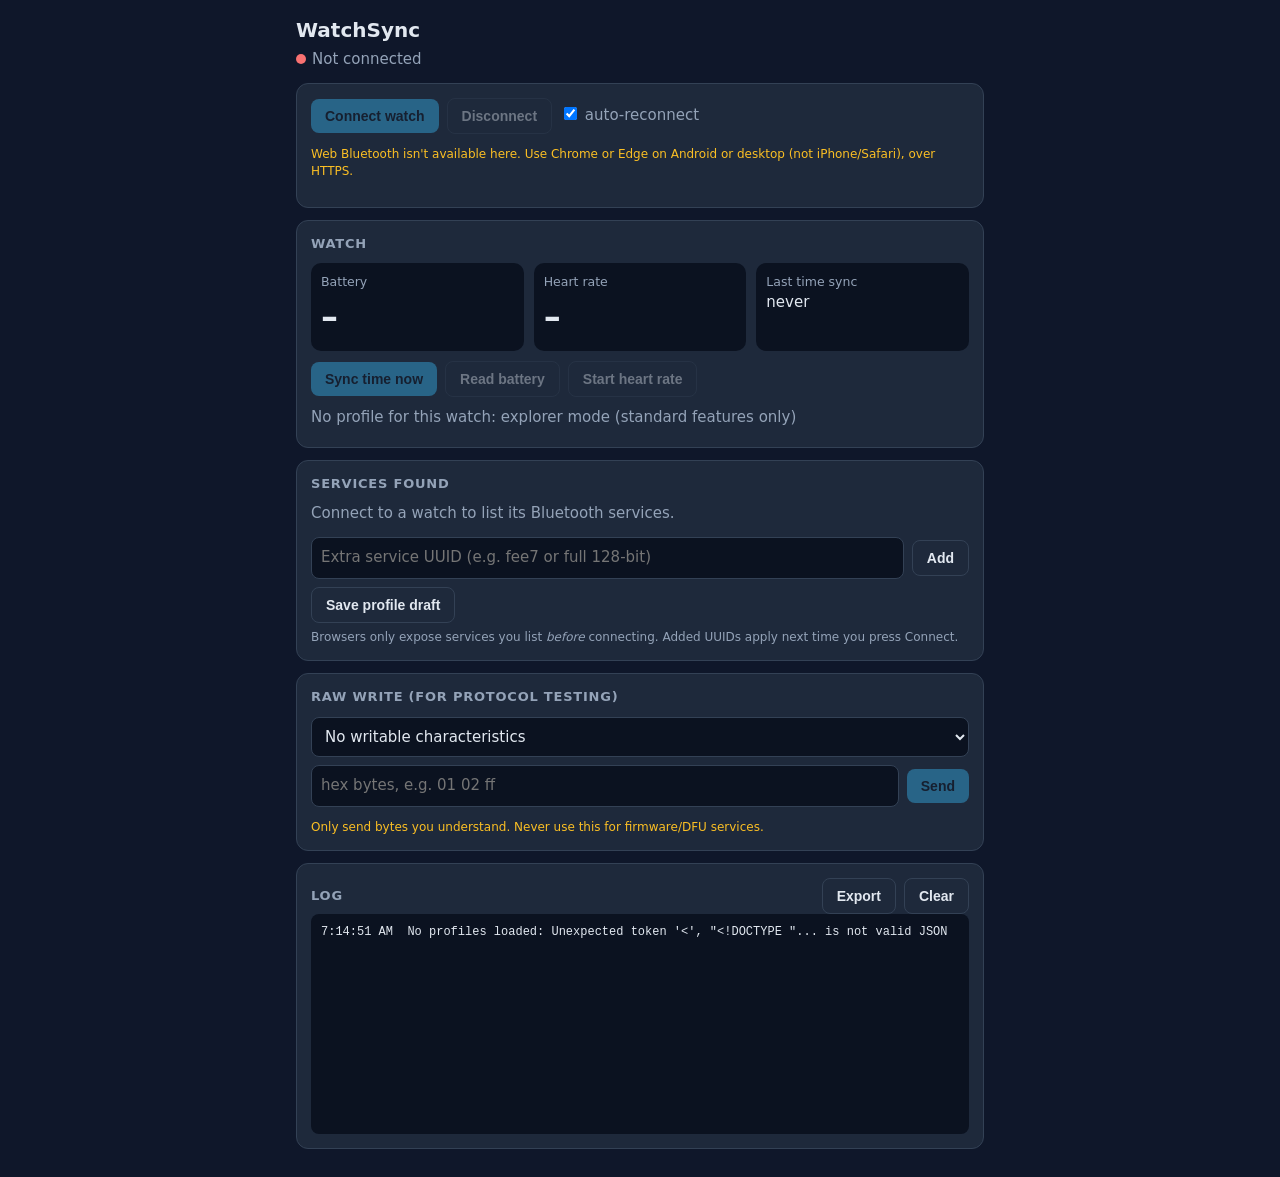
==== index.html @ 9c85ff94 "Add files via upload" ====
<!doctype html>
<html lang="en">
<head>
<meta charset="utf-8">
<meta name="viewport" content="width=device-width,initial-scale=1">
<meta name="theme-color" content="#0f172a">
<title>WatchSync</title>
<link rel="manifest" href="manifest.json">
<link rel="icon" href="icon.svg" type="image/svg+xml">
<style>
  :root{--bg:#0f172a;--card:#1e293b;--line:#334155;--fg:#e2e8f0;--mute:#94a3b8;--acc:#38bdf8;--ok:#4ade80;--bad:#f87171}
  *{box-sizing:border-box}
  body{margin:0;background:var(--bg);color:var(--fg);font:15px/1.45 system-ui,sans-serif;padding:16px;max-width:720px;margin-inline:auto}
  h1{font-size:20px;margin:0 0 4px}
  h2{font-size:13px;text-transform:uppercase;letter-spacing:.06em;color:var(--mute);margin:0 0 10px}
  .card{background:var(--card);border:1px solid var(--line);border-radius:12px;padding:14px;margin:12px 0}
  .row{display:flex;gap:8px;flex-wrap:wrap;align-items:center}
  button{background:var(--acc);color:#0b1220;border:0;border-radius:8px;padding:9px 14px;font-weight:600;font-size:14px;cursor:pointer}
  button.sec{background:transparent;color:var(--fg);border:1px solid var(--line)}
  button:disabled{opacity:.4;cursor:not-allowed}
  input[type=text],select{background:#0b1220;color:var(--fg);border:1px solid var(--line);border-radius:8px;padding:9px;font:inherit;flex:1;min-width:0}
  .dot{display:inline-block;width:10px;height:10px;border-radius:50%;background:var(--bad);margin-right:6px}
  .dot.on{background:var(--ok)} .dot.busy{background:#fbbf24}
  .big{font-size:34px;font-weight:700}
  .stats{display:grid;grid-template-columns:repeat(auto-fit,minmax(120px,1fr));gap:10px}
  .stat{background:#0b1220;border-radius:10px;padding:10px}
  .stat small{color:var(--mute);display:block}
  .mute{color:var(--mute)}
  details{border-top:1px solid var(--line);padding:8px 0}
  summary{cursor:pointer}
  .ch{display:flex;gap:6px;flex-wrap:wrap;align-items:center;padding:6px 0 6px 12px;font-size:13px}
  .ch code{flex:1 1 100%;color:var(--mute);word-break:break-all}
  .ch button{padding:4px 10px;font-size:12px}
  .tag{font-size:11px;border:1px solid var(--line);border-radius:6px;padding:1px 6px;color:var(--mute)}
  pre{background:#0b1220;border-radius:8px;padding:10px;height:220px;overflow:auto;margin:0;font-size:12px;white-space:pre-wrap;word-break:break-all}
  .warn{font-size:12px;color:#fbbf24}
</style>
</head>
<body>
  <h1>WatchSync</h1>
  <div class="mute"><span id="dot" class="dot"></span><span id="status">Not connected</span></div>

  <div class="card">
    <div class="row">
      <button id="btnConnect">Connect watch</button>
      <button id="btnDisconnect" class="sec" disabled>Disconnect</button>
      <label class="mute"><input type="checkbox" id="auto" checked> auto-reconnect</label>
    </div>
    <p id="unsupported" class="warn" hidden>Web Bluetooth isn't available here. Use Chrome or Edge on Android or desktop (not iPhone/Safari), over HTTPS.</p>
  </div>

  <div class="card">
    <h2>Watch</h2>
    <div class="stats">
      <div class="stat"><small>Battery</small><span class="big" id="batt">–</span></div>
      <div class="stat"><small>Heart rate</small><span class="big" id="hr">–</span></div>
      <div class="stat"><small>Last time sync</small><span id="lastSync">never</span></div>
    </div>
    <div class="row" style="margin-top:10px">
      <button id="btnTime" disabled>Sync time now</button>
      <button id="btnBatt" class="sec" disabled>Read battery</button>
      <button id="btnHR" class="sec" disabled>Start heart rate</button>
    </div>
    <p class="mute" id="profile" style="margin:10px 0 0"></p>
    <p class="mute" id="info" style="margin:4px 0 0"></p>
  </div>

  <div class="card">
    <h2>Services found</h2>
    <div id="tree" class="mute">Connect to a watch to list its Bluetooth services.</div>
    <div class="row" style="margin-top:12px">
      <input type="text" id="customUuid" placeholder="Extra service UUID (e.g. fee7 or full 128-bit)">
      <button id="btnAddUuid" class="sec">Add</button>
    </div>
    <div class="row" style="margin-top:8px"><button id="btnDraft" class="sec">Save profile draft</button></div>
    <p class="mute" style="font-size:12px;margin:6px 0 0">Browsers only expose services you list <em>before</em> connecting. Added UUIDs apply next time you press Connect.</p>
  </div>

  <div class="card">
    <h2>Raw write (for protocol testing)</h2>
    <div class="row">
      <select id="wrChar"><option value="">No writable characteristics</option></select>
    </div>
    <div class="row" style="margin-top:8px">
      <input type="text" id="wrHex" placeholder="hex bytes, e.g. 01 02 ff">
      <button id="btnWrite" disabled>Send</button>
    </div>
    <p class="warn" style="margin-bottom:0">Only send bytes you understand. Never use this for firmware/DFU services.</p>
  </div>

  <div class="card">
    <div class="row" style="justify-content:space-between"><h2 style="margin:0">Log</h2>
      <span class="row"><button id="btnExport" class="sec">Export</button><button id="btnClear" class="sec">Clear</button></span></div>
    <pre id="log"></pre>
  </div>

<script src="app.js"></script>
</body>
</html>
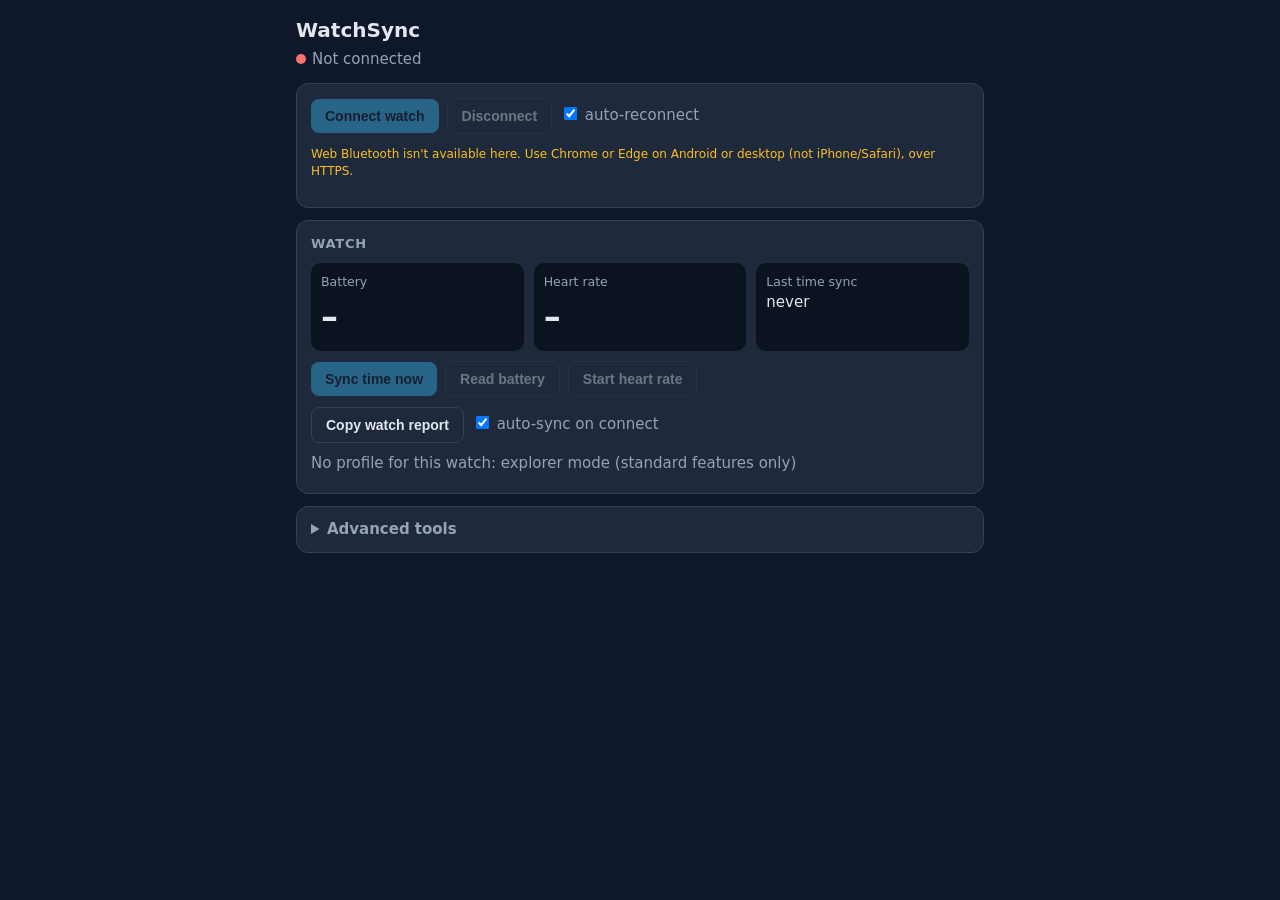
==== commit 54ad5a76: "Add files via upload" ====
--- a/index.html
+++ b/index.html
@@ -34,6 +34,7 @@
   .tag{font-size:11px;border:1px solid var(--line);border-radius:6px;padding:1px 6px;color:var(--mute)}
   pre{background:#0b1220;border-radius:8px;padding:10px;height:220px;overflow:auto;margin:0;font-size:12px;white-space:pre-wrap;word-break:break-all}
   .warn{font-size:12px;color:#fbbf24}
+  .adv{padding:12px 14px} .adv>summary{font-weight:600;color:var(--mute)} .adv>.card{margin:12px 0 0}
 </style>
 </head>
 <body>
@@ -61,10 +62,17 @@
       <button id="btnBatt" class="sec" disabled>Read battery</button>
       <button id="btnHR" class="sec" disabled>Start heart rate</button>
     </div>
+    <p id="summary" class="warn" style="margin:10px 0 0"></p>
+    <div class="row" style="margin-top:8px">
+      <button id="btnReport" class="sec">Copy watch report</button>
+      <label class="mute"><input type="checkbox" id="autoSync" checked> auto-sync on connect</label>
+    </div>
     <p class="mute" id="profile" style="margin:10px 0 0"></p>
     <p class="mute" id="info" style="margin:4px 0 0"></p>
   </div>
 
+  <details class="card adv">
+  <summary>Advanced tools</summary>
   <div class="card">
     <h2>Services found</h2>
     <div id="tree" class="mute">Connect to a watch to list its Bluetooth services.</div>
@@ -93,6 +101,7 @@
       <span class="row"><button id="btnExport" class="sec">Export</button><button id="btnClear" class="sec">Clear</button></span></div>
     <pre id="log"></pre>
   </div>
+  </details>
 
 <script src="app.js"></script>
 </body>
